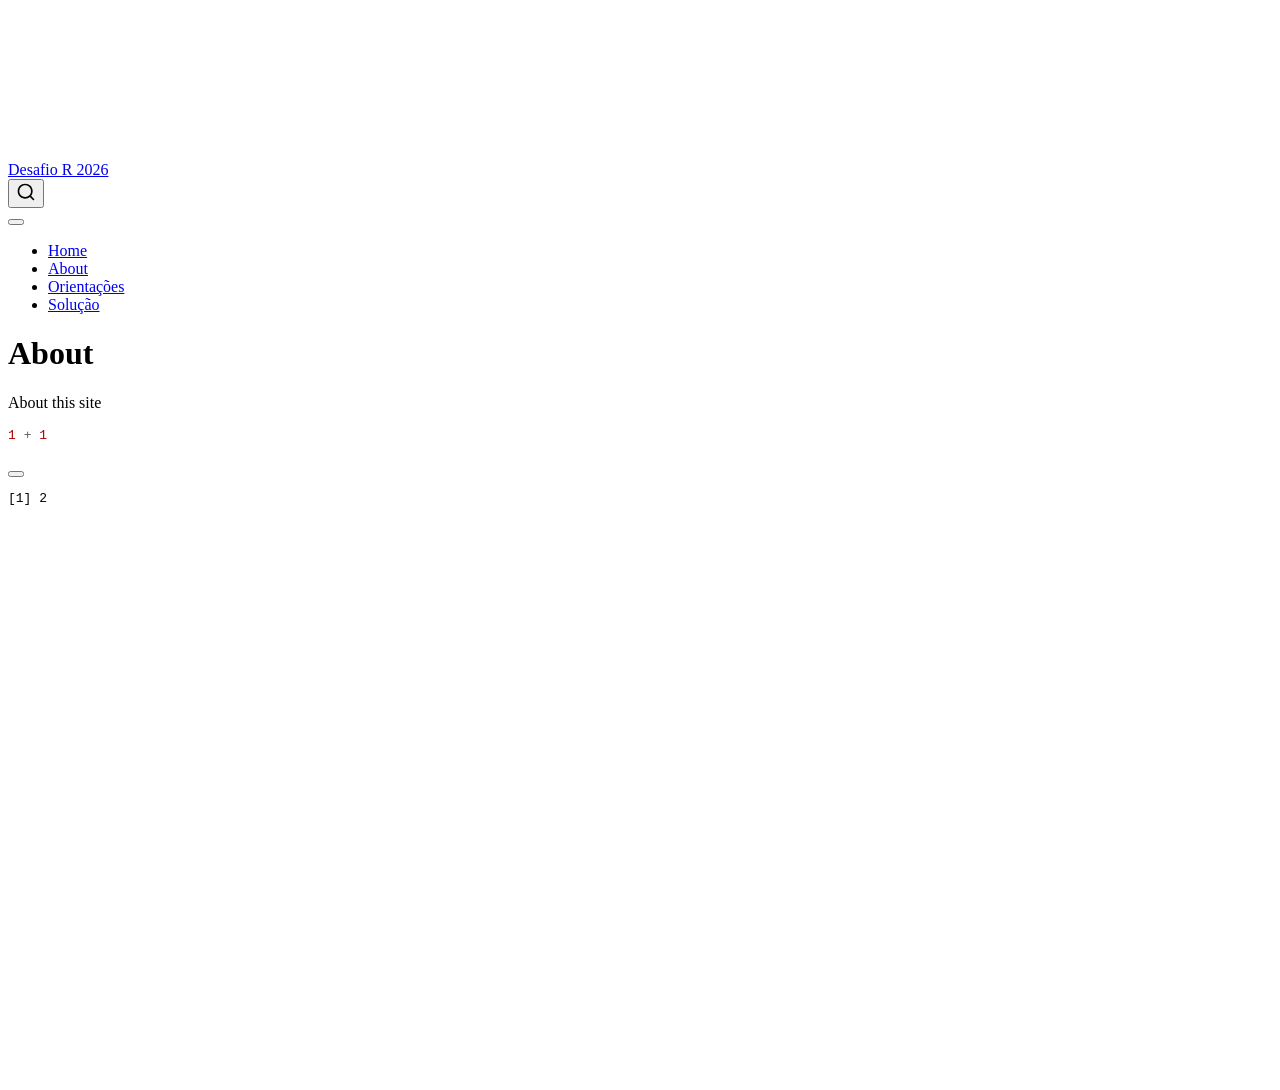
==== docs/about.html @ 0557bc62 "criar site" ====
<!DOCTYPE html>
<html xmlns="http://www.w3.org/1999/xhtml" lang="en" xml:lang="en"><head>

<meta charset="utf-8">
<meta name="generator" content="quarto-1.10.18">

<meta name="viewport" content="width=device-width, initial-scale=1.0, user-scalable=yes">


<title>About – Desafio R 2026</title>
<style>
/* Default styles provided by pandoc.
** See https://pandoc.org/MANUAL.html#variables-for-html for config info.
*/
span.smallcaps{font-variant: small-caps;}
div.columns{display: flex; gap: 1.5em;}
div.column{flex: auto;}
@media screen {
div.columns{gap: min(4vw, 1.5em);}
div.column{overflow-x: auto;}
}
div.hanging-indent{margin-left: 1.5em; text-indent: -1.5em;}
ul.task-list{list-style: none;}
ul.task-list li input[type="checkbox"] {
  width: 0.8em;
  margin: 0 0.8em 0.2em -1em; /* quarto-specific, see https://github.com/quarto-dev/quarto-cli/issues/4556 */ 
  vertical-align: middle;
}
/* CSS for syntax highlighting */
html { -webkit-text-size-adjust: 100%; }
pre > code.sourceCode { white-space: pre; position: relative; }
pre > code.sourceCode > span { display: inline-block; line-height: 1.25; }
pre > code.sourceCode > span:empty { height: 1.2em; }
.sourceCode { overflow: visible; }
code.sourceCode > span { color: inherit; text-decoration: inherit; }
div.sourceCode { margin: 1em 0; }
pre.sourceCode { margin: 0; }
@media screen {
div.sourceCode { overflow: auto; }
}
@media print {
pre > code.sourceCode { white-space: pre-wrap; }
pre > code.sourceCode > span { text-indent: -5em; padding-left: 5em; }
}
pre.numberSource code
  { counter-reset: source-line 0; }
pre.numberSource code > span
  { position: relative; left: -4em; counter-increment: source-line; }
pre.numberSource code > span > a:first-child::before
  { content: counter(source-line);
    position: relative; left: -1em; text-align: right; vertical-align: baseline;
    border: none; display: inline-block;
    -webkit-touch-callout: none; -webkit-user-select: none;
    -khtml-user-select: none; -moz-user-select: none;
    -ms-user-select: none; user-select: none;
    padding: 0 4px; width: 4em;
  }
pre.numberSource { margin-left: 3em;  padding-left: 4px; }
div.sourceCode
  {   }
@media screen {
pre > code.sourceCode > span > a:first-child::before { text-decoration: underline; }
}
</style>


<script src="site_libs/quarto-nav/quarto-nav.js"></script>
<script src="site_libs/quarto-nav/headroom.min.js"></script>
<script src="site_libs/clipboard/clipboard.min.js"></script>
<script src="site_libs/quarto-search/autocomplete.umd.js"></script>
<script src="site_libs/quarto-search/fuse.min.js"></script>
<script src="site_libs/quarto-search/quarto-search.js"></script>
<meta name="quarto:offset" content="./">
<script src="site_libs/quarto-html/quarto.js" type="module"></script>
<script src="site_libs/quarto-html/tabsets/tabsets.js" type="module"></script>
<script src="site_libs/quarto-html/popper.min.js"></script>
<script src="site_libs/quarto-html/tippy.umd.min.js"></script>
<script src="site_libs/quarto-html/anchor.min.js"></script>
<link href="site_libs/quarto-html/tippy.css" rel="stylesheet">
<link href="site_libs/quarto-html/quarto-syntax-highlighting-64a204ab8560d761af7679ceaba22944.css" rel="stylesheet" id="quarto-text-highlighting-styles">
<script src="site_libs/bootstrap/bootstrap.min.js"></script>
<link href="site_libs/bootstrap/bootstrap-icons.css" rel="stylesheet">
<link href="site_libs/bootstrap/bootstrap-172ba59bd5e0b52282274ba0c0cc16fc.min.css" rel="stylesheet" append-hash="true" id="quarto-bootstrap" data-mode="light">
<script id="quarto-search-options" type="application/json">{
  "location": "navbar",
  "copy-button": false,
  "collapse-after": 3,
  "panel-placement": "end",
  "type": "overlay",
  "limit": 50,
  "keyboard-shortcut": [
    "f",
    "/",
    "s"
  ],
  "show-item-context": false,
  "language": {
    "search-no-results-text": "No results",
    "search-matching-documents-text": "matching documents",
    "search-copy-link-title": "Copy link to search",
    "search-hide-matches-text": "Hide additional matches",
    "search-more-match-text": "more match in this document",
    "search-more-matches-text": "more matches in this document",
    "search-clear-button-title": "Clear",
    "search-text-placeholder": "",
    "search-detached-cancel-button-title": "Cancel",
    "search-submit-button-title": "Submit",
    "search-label": "Search"
  }
}</script>


<link rel="stylesheet" href="styles.css">
</head>

<body class="nav-fixed quarto-light">

<div id="quarto-search-results"></div>
  <header id="quarto-header" class="headroom fixed-top">
    <nav class="navbar navbar-expand-lg " data-bs-theme="dark">
      <div class="navbar-container container-fluid">
      <div class="navbar-brand-container mx-auto">
    <a class="navbar-brand" href="./index.html">
    <span class="navbar-title">Desafio R 2026</span>
    </a>
  </div>
            <div id="quarto-search" class="" title="Search"></div>
          <button class="navbar-toggler" type="button" data-bs-toggle="collapse" data-bs-target="#navbarCollapse" aria-controls="navbarCollapse" role="menu" aria-expanded="false" aria-label="Toggle navigation" onclick="if (window.quartoToggleHeadroom) { window.quartoToggleHeadroom(); }">
  <span class="navbar-toggler-icon"></span>
</button>
          <div class="collapse navbar-collapse" id="navbarCollapse">
            <ul class="navbar-nav navbar-nav-scroll me-auto">
  <li class="nav-item">
    <a class="nav-link" href="./index.html"> 
<span class="menu-text">Home</span></a>
  </li>  
  <li class="nav-item">
    <a class="nav-link active" href="./about.html" aria-current="page"> 
<span class="menu-text">About</span></a>
  </li>  
  <li class="nav-item">
    <a class="nav-link" href="./desafio_2026.html"> 
<span class="menu-text">Orientações</span></a>
  </li>  
  <li class="nav-item">
    <a class="nav-link" href="./solucao.html"> 
<span class="menu-text">Solução</span></a>
  </li>  
</ul>
          </div> <!-- /navcollapse -->
            <div class="quarto-navbar-tools">
</div>
      </div> <!-- /container-fluid -->
    </nav>
</header>
<!-- content -->
<div id="quarto-content" class="quarto-container page-columns page-rows-contents page-layout-article page-navbar">
<!-- sidebar -->
<!-- margin-sidebar -->
    <div id="quarto-margin-sidebar" class="sidebar margin-sidebar zindex-bottom">
        
    </div>
<!-- main -->
<main class="content" id="quarto-document-content">

<header id="title-block-header" class="quarto-title-block default">
<div class="quarto-title">
<h1 class="title">About</h1>
</div>



<div class="quarto-title-meta">

    
  
    
  </div>
  


</header>


<p>About this site</p>
<div class="cell">
<div class="code-copy-outer-scaffold"><div class="sourceCode cell-code" id="cb1"><pre class="sourceCode r code-with-copy"><code class="sourceCode r"><span id="cb1-1"><a href="#cb1-1" aria-hidden="true" tabindex="-1"></a><span class="dv">1</span> <span class="sc">+</span> <span class="dv">1</span></span></code></pre></div><button title="Copy to Clipboard" class="code-copy-button"><i class="bi"></i></button></div>
<div class="cell-output cell-output-stdout">
<pre><code>[1] 2</code></pre>
</div>
</div>



</main> <!-- /main -->
<script id="quarto-html-after-body" type="application/javascript">
  window.document.addEventListener("DOMContentLoaded", function (event) {
    const icon = "";
    const anchorJS = new window.AnchorJS();
    anchorJS.options = {
      placement: 'right',
      icon: icon
    };
    anchorJS.add('.anchored');
    const isCodeAnnotation = (el) => {
      for (const clz of el.classList) {
        if (clz.startsWith('code-annotation-')) {                     
          return true;
        }
      }
      return false;
    }
    const onCopySuccess = function(e) {
      // button target
      const button = e.trigger;
      // don't keep focus
      button.blur();
      // flash "checked"
      button.classList.add('code-copy-button-checked');
      var currentTitle = button.getAttribute("title");
      button.setAttribute("title", "Copied!");
      let tooltip;
      if (window.bootstrap) {
        button.setAttribute("data-bs-toggle", "tooltip");
        button.setAttribute("data-bs-placement", "left");
        button.setAttribute("data-bs-title", "Copied!");
        tooltip = new bootstrap.Tooltip(button, 
          { trigger: "manual", 
            customClass: "code-copy-button-tooltip",
            offset: [0, -8]});
        tooltip.show();    
      }
      setTimeout(function() {
        if (tooltip) {
          tooltip.hide();
          button.removeAttribute("data-bs-title");
          button.removeAttribute("data-bs-toggle");
          button.removeAttribute("data-bs-placement");
        }
        button.setAttribute("title", currentTitle);
        button.classList.remove('code-copy-button-checked');
      }, 1000);
      // clear code selection
      e.clearSelection();
    }
    const getTextToCopy = function(trigger) {
      const outerScaffold = trigger.parentElement.cloneNode(true);
      const codeEl = outerScaffold.querySelector('code');
      for (const childEl of codeEl.children) {
        if (isCodeAnnotation(childEl)) {
          childEl.remove();
        }
      }
      return codeEl.innerText;
    }
    const clipboard = new window.ClipboardJS('.code-copy-button:not([data-in-quarto-modal])', {
      text: getTextToCopy
    });
    clipboard.on('success', onCopySuccess);
    if (window.document.getElementById('quarto-embedded-source-code-modal')) {
      const clipboardModal = new window.ClipboardJS('.code-copy-button[data-in-quarto-modal]', {
        text: getTextToCopy,
        container: window.document.getElementById('quarto-embedded-source-code-modal')
      });
      clipboardModal.on('success', onCopySuccess);
    }
      var localhostRegex = new RegExp(/^(?:http|https):\/\/localhost\:?[0-9]*\//);
      var mailtoRegex = new RegExp(/^mailto:/);
        var filterRegex = new RegExp('/' + window.location.host + '/');
      var isInternal = (href) => {
          return filterRegex.test(href) || localhostRegex.test(href) || mailtoRegex.test(href);
      }
      // Inspect non-navigation links and adorn them if external
     var links = window.document.querySelectorAll('a[href]:not(.nav-link):not(.navbar-brand):not(.toc-action):not(.sidebar-link):not(.sidebar-item-toggle):not(.pagination-link):not(.no-external):not([aria-hidden]):not(.dropdown-item):not(.quarto-navigation-tool):not(.about-link)');
      for (var i=0; i<links.length; i++) {
        const link = links[i];
        if (!isInternal(link.href)) {
          // undo the damage that might have been done by quarto-nav.js in the case of
          // links that we want to consider external
          if (link.dataset.originalHref !== undefined) {
            link.href = link.dataset.originalHref;
          }
        }
      }
    function tippyHover(el, contentFn, onTriggerFn, onUntriggerFn) {
      const config = {
        allowHTML: true,
        maxWidth: 500,
        delay: 100,
        arrow: false,
        appendTo: function(el) {
            return el.parentElement;
        },
        interactive: true,
        interactiveBorder: 10,
        theme: 'quarto',
        placement: 'bottom-start',
      };
      if (contentFn) {
        config.content = contentFn;
      }
      if (onTriggerFn) {
        config.onTrigger = onTriggerFn;
      }
      if (onUntriggerFn) {
        config.onUntrigger = onUntriggerFn;
      }
      window.tippy(el, config); 
    }
    const noterefs = window.document.querySelectorAll('a[role="doc-noteref"]');
    for (var i=0; i<noterefs.length; i++) {
      const ref = noterefs[i];
      tippyHover(ref, function() {
        // use id or data attribute instead here
        let href = ref.getAttribute('data-footnote-href') || ref.getAttribute('href');
        try { href = new URL(href).hash; } catch {}
        const id = href.replace(/^#\/?/, "");
        const note = window.document.getElementById(id);
        if (note) {
          return note.innerHTML;
        } else {
          return "";
        }
      });
    }
    const xrefs = window.document.querySelectorAll('a.quarto-xref');
    const processXRef = (id, note) => {
      // Strip column container classes
      const stripColumnClz = (el) => {
        el.classList.remove("page-full", "page-columns");
        if (el.children) {
          for (const child of el.children) {
            stripColumnClz(child);
          }
        }
      }
      stripColumnClz(note)
      if (id === null || id.startsWith('sec-')) {
        // Special case sections, only their first couple elements
        const container = document.createElement("div");
        if (note.children && note.children.length > 2) {
          container.appendChild(note.children[0].cloneNode(true));
          for (let i = 1; i < note.children.length; i++) {
            const child = note.children[i];
            if (child.tagName === "P" && child.innerText === "") {
              continue;
            } else {
              container.appendChild(child.cloneNode(true));
              break;
            }
          }
          if (window.Quarto?.typesetMath) {
            window.Quarto.typesetMath(container);
          }
          return container.innerHTML
        } else {
          if (window.Quarto?.typesetMath) {
            window.Quarto.typesetMath(note);
          }
          return note.innerHTML;
        }
      } else {
        // Remove any anchor links if they are present
        const anchorLink = note.querySelector('a.anchorjs-link');
        if (anchorLink) {
          anchorLink.remove();
        }
        if (window.Quarto?.typesetMath) {
          window.Quarto.typesetMath(note);
        }
        if (note.classList.contains("callout")) {
          return note.outerHTML;
        } else {
          return note.innerHTML;
        }
      }
    }
    for (var i=0; i<xrefs.length; i++) {
      const xref = xrefs[i];
      tippyHover(xref, undefined, function(instance) {
        instance.disable();
        let url = xref.getAttribute('href');
        let hash = undefined; 
        if (url.startsWith('#')) {
          hash = url;
        } else {
          try { hash = new URL(url).hash; } catch {}
        }
        if (hash) {
          const id = hash.replace(/^#\/?/, "");
          const note = window.document.getElementById(id);
          if (note !== null) {
            try {
              const html = processXRef(id, note.cloneNode(true));
              instance.setContent(html);
            } finally {
              instance.enable();
              instance.show();
            }
          } else {
            // See if we can fetch this
            fetch(url.split('#')[0])
            .then(res => res.text())
            .then(html => {
              const parser = new DOMParser();
              const htmlDoc = parser.parseFromString(html, "text/html");
              const note = htmlDoc.getElementById(id);
              if (note !== null) {
                const html = processXRef(id, note);
                instance.setContent(html);
              } 
            }).finally(() => {
              instance.enable();
              instance.show();
            });
          }
        } else {
          // See if we can fetch a full url (with no hash to target)
          // This is a special case and we should probably do some content thinning / targeting
          fetch(url)
          .then(res => res.text())
          .then(html => {
            const parser = new DOMParser();
            const htmlDoc = parser.parseFromString(html, "text/html");
            const note = htmlDoc.querySelector('main.content');
            if (note !== null) {
              // This should only happen for chapter cross references
              // (since there is no id in the URL)
              // remove the first header
              if (note.children.length > 0 && note.children[0].tagName === "HEADER") {
                note.children[0].remove();
              }
              const html = processXRef(null, note);
              instance.setContent(html);
            } 
          }).finally(() => {
            instance.enable();
            instance.show();
          });
        }
      }, function(instance) {
      });
    }
        let selectedAnnoteEl;
        const selectorForAnnotation = ( cell, annotation) => {
          let cellAttr = 'data-code-cell="' + cell + '"';
          let lineAttr = 'data-code-annotation="' +  annotation + '"';
          const selector = 'span[' + cellAttr + '][' + lineAttr + ']';
          return selector;
        }
        const selectCodeLines = (annoteEl) => {
          const doc = window.document;
          const targetCell = annoteEl.getAttribute("data-target-cell");
          const targetAnnotation = annoteEl.getAttribute("data-target-annotation");
          const annoteSpan = window.document.querySelector(selectorForAnnotation(targetCell, targetAnnotation));
          const lines = annoteSpan.getAttribute("data-code-lines").split(",");
          const lineIds = lines.map((line) => {
            return targetCell + "-" + line;
          })
          let top = null;
          let height = null;
          let parent = null;
          if (lineIds.length > 0) {
              //compute the position of the single el (top and bottom and make a div)
              const el = window.document.getElementById(lineIds[0]);
              top = el.offsetTop;
              height = el.offsetHeight;
              parent = el.parentElement.parentElement;
            if (lineIds.length > 1) {
              const lastEl = window.document.getElementById(lineIds[lineIds.length - 1]);
              const bottom = lastEl.offsetTop + lastEl.offsetHeight;
              height = bottom - top;
            }
            if (top !== null && height !== null && parent !== null) {
              // cook up a div (if necessary) and position it 
              let div = window.document.getElementById("code-annotation-line-highlight");
              if (div === null) {
                div = window.document.createElement("div");
                div.setAttribute("id", "code-annotation-line-highlight");
                div.style.position = 'absolute';
                parent.appendChild(div);
              }
              div.style.top = top - 2 + "px";
              div.style.height = height + 4 + "px";
              div.style.left = 0;
              let gutterDiv = window.document.getElementById("code-annotation-line-highlight-gutter");
              if (gutterDiv === null) {
                gutterDiv = window.document.createElement("div");
                gutterDiv.setAttribute("id", "code-annotation-line-highlight-gutter");
                gutterDiv.style.position = 'absolute';
                const codeCell = window.document.getElementById(targetCell);
                const gutter = codeCell.querySelector('.code-annotation-gutter');
                gutter.appendChild(gutterDiv);
              }
              gutterDiv.style.top = top - 2 + "px";
              gutterDiv.style.height = height + 4 + "px";
            }
            selectedAnnoteEl = annoteEl;
          }
        };
        const unselectCodeLines = () => {
          const elementsIds = ["code-annotation-line-highlight", "code-annotation-line-highlight-gutter"];
          elementsIds.forEach((elId) => {
            const div = window.document.getElementById(elId);
            if (div) {
              div.remove();
            }
          });
          selectedAnnoteEl = undefined;
        };
          // Handle positioning of the toggle
      window.addEventListener(
        "resize",
        throttle(() => {
          elRect = undefined;
          if (selectedAnnoteEl) {
            selectCodeLines(selectedAnnoteEl);
          }
        }, 10)
      );
      function throttle(fn, ms) {
      let throttle = false;
      let timer;
        return (...args) => {
          if(!throttle) { // first call gets through
              fn.apply(this, args);
              throttle = true;
          } else { // all the others get throttled
              if(timer) clearTimeout(timer); // cancel #2
              timer = setTimeout(() => {
                fn.apply(this, args);
                timer = throttle = false;
              }, ms);
          }
        };
      }
        // Attach click handler to the DT
        const annoteDls = window.document.querySelectorAll('dt[data-target-cell]');
        for (const annoteDlNode of annoteDls) {
          annoteDlNode.addEventListener('click', (event) => {
            const clickedEl = event.target;
            if (clickedEl !== selectedAnnoteEl) {
              unselectCodeLines();
              const activeEl = window.document.querySelector('dt[data-target-cell].code-annotation-active');
              if (activeEl) {
                activeEl.classList.remove('code-annotation-active');
              }
              selectCodeLines(clickedEl);
              clickedEl.classList.add('code-annotation-active');
            } else {
              // Unselect the line
              unselectCodeLines();
              clickedEl.classList.remove('code-annotation-active');
            }
          });
        }
    const findCites = (el) => {
      const parentEl = el.parentElement;
      if (parentEl) {
        const cites = parentEl.dataset.cites;
        if (cites) {
          return {
            el,
            cites: cites.split(' ')
          };
        } else {
          return findCites(el.parentElement)
        }
      } else {
        return undefined;
      }
    };
    var bibliorefs = window.document.querySelectorAll('a[role="doc-biblioref"]');
    for (var i=0; i<bibliorefs.length; i++) {
      const ref = bibliorefs[i];
      const citeInfo = findCites(ref);
      if (citeInfo) {
        tippyHover(citeInfo.el, function() {
          var popup = window.document.createElement('div');
          citeInfo.cites.forEach(function(cite) {
            var citeDiv = window.document.createElement('div');
            citeDiv.classList.add('hanging-indent');
            citeDiv.classList.add('csl-entry');
            var biblioDiv = window.document.getElementById('ref-' + cite);
            if (biblioDiv) {
              citeDiv.innerHTML = biblioDiv.innerHTML;
            }
            popup.appendChild(citeDiv);
          });
          return popup.innerHTML;
        });
      }
    }
  });
  </script>
</div> <!-- /content -->




</body></html>
---- docs/site_libs/quarto-html/tippy.css ----
.tippy-box[data-animation=fade][data-state=hidden]{opacity:0}[data-tippy-root]{max-width:calc(100vw - 10px)}.tippy-box{position:relative;background-color:#333;color:#fff;border-radius:4px;font-size:14px;line-height:1.4;white-space:normal;outline:0;transition-property:transform,visibility,opacity}.tippy-box[data-placement^=top]>.tippy-arrow{bottom:0}.tippy-box[data-placement^=top]>.tippy-arrow:before{bottom:-7px;left:0;border-width:8px 8px 0;border-top-color:initial;transform-origin:center top}.tippy-box[data-placement^=bottom]>.tippy-arrow{top:0}.tippy-box[data-placement^=bottom]>.tippy-arrow:before{top:-7px;left:0;border-width:0 8px 8px;border-bottom-color:initial;transform-origin:center bottom}.tippy-box[data-placement^=left]>.tippy-arrow{right:0}.tippy-box[data-placement^=left]>.tippy-arrow:before{border-width:8px 0 8px 8px;border-left-color:initial;right:-7px;transform-origin:center left}.tippy-box[data-placement^=right]>.tippy-arrow{left:0}.tippy-box[data-placement^=right]>.tippy-arrow:before{left:-7px;border-width:8px 8px 8px 0;border-right-color:initial;transform-origin:center right}.tippy-box[data-inertia][data-state=visible]{transition-timing-function:cubic-bezier(.54,1.5,.38,1.11)}.tippy-arrow{width:16px;height:16px;color:#333}.tippy-arrow:before{content:"";position:absolute;border-color:transparent;border-style:solid}.tippy-content{position:relative;padding:5px 9px;z-index:1}
---- docs/site_libs/quarto-html/quarto-syntax-highlighting-64a204ab8560d761af7679ceaba22944.css ----
/* quarto syntax highlight colors */
:root {
  --quarto-hl-ot-color: #003B4F;
  --quarto-hl-at-color: #657422;
  --quarto-hl-ss-color: #20794D;
  --quarto-hl-an-color: #5E5E5E;
  --quarto-hl-fu-color: #4758AB;
  --quarto-hl-st-color: #20794D;
  --quarto-hl-cf-color: #003B4F;
  --quarto-hl-op-color: #5E5E5E;
  --quarto-hl-er-color: #AD0000;
  --quarto-hl-bn-color: #AD0000;
  --quarto-hl-al-color: #AD0000;
  --quarto-hl-va-color: #111111;
  --quarto-hl-bu-color: inherit;
  --quarto-hl-ex-color: inherit;
  --quarto-hl-pp-color: #AD0000;
  --quarto-hl-in-color: #5E5E5E;
  --quarto-hl-vs-color: #20794D;
  --quarto-hl-wa-color: #5E5E5E;
  --quarto-hl-do-color: #5E5E5E;
  --quarto-hl-im-color: #00769E;
  --quarto-hl-ch-color: #20794D;
  --quarto-hl-dt-color: #AD0000;
  --quarto-hl-fl-color: #AD0000;
  --quarto-hl-co-color: #5E5E5E;
  --quarto-hl-cv-color: #5E5E5E;
  --quarto-hl-cn-color: #8f5902;
  --quarto-hl-sc-color: #5E5E5E;
  --quarto-hl-dv-color: #AD0000;
  --quarto-hl-kw-color: #003B4F;
}

/* other quarto variables */
:root {
  --quarto-font-monospace: SFMono-Regular, Menlo, Monaco, Consolas, "Liberation Mono", "Courier New", monospace;
}

/* syntax highlight based on Pandoc's rules */
pre > code.sourceCode > span {
  color: #003B4F;
}

code.sourceCode > span {
  color: #003B4F;
}

div.sourceCode,
div.sourceCode pre.sourceCode {
  color: #003B4F;
}

/* Normal */
code span {
  color: #003B4F;
}

/* Alert */
code span.al {
  color: #AD0000;
  font-style: inherit;
}

/* Annotation */
code span.an {
  color: #5E5E5E;
  font-style: inherit;
}

/* Attribute */
code span.at {
  color: #657422;
  font-style: inherit;
}

/* BaseN */
code span.bn {
  color: #AD0000;
  font-style: inherit;
}

/* BuiltIn */
code span.bu {
  font-style: inherit;
}

/* ControlFlow */
code span.cf {
  color: #003B4F;
  font-weight: bold;
  font-style: inherit;
}

/* Char */
code span.ch {
  color: #20794D;
  font-style: inherit;
}

/* Constant */
code span.cn {
  color: #8f5902;
  font-style: inherit;
}

/* Comment */
code span.co {
  color: #5E5E5E;
  font-style: inherit;
}

/* CommentVar */
code span.cv {
  color: #5E5E5E;
  font-style: italic;
}

/* Documentation */
code span.do {
  color: #5E5E5E;
  font-style: italic;
}

/* DataType */
code span.dt {
  color: #AD0000;
  font-style: inherit;
}

/* DecVal */
code span.dv {
  color: #AD0000;
  font-style: inherit;
}

/* Error */
code span.er {
  color: #AD0000;
  font-style: inherit;
}

/* Extension */
code span.ex {
  font-style: inherit;
}

/* Float */
code span.fl {
  color: #AD0000;
  font-style: inherit;
}

/* Function */
code span.fu {
  color: #4758AB;
  font-style: inherit;
}

/* Import */
code span.im {
  color: #00769E;
  font-style: inherit;
}

/* Information */
code span.in {
  color: #5E5E5E;
  font-style: inherit;
}

/* Keyword */
code span.kw {
  color: #003B4F;
  font-weight: bold;
  font-style: inherit;
}

/* Operator */
code span.op {
  color: #5E5E5E;
  font-style: inherit;
}

/* Other */
code span.ot {
  color: #003B4F;
  font-style: inherit;
}

/* Preprocessor */
code span.pp {
  color: #AD0000;
  font-style: inherit;
}

/* SpecialChar */
code span.sc {
  color: #5E5E5E;
  font-style: inherit;
}

/* SpecialString */
code span.ss {
  color: #20794D;
  font-style: inherit;
}

/* String */
code span.st {
  color: #20794D;
  font-style: inherit;
}

/* Variable */
code span.va {
  color: #111111;
  font-style: inherit;
}

/* VerbatimString */
code span.vs {
  color: #20794D;
  font-style: inherit;
}

/* Warning */
code span.wa {
  color: #5E5E5E;
  font-style: italic;
}

.prevent-inlining {
  content: "</";
}

/*# sourceMappingURL=9d8d5bb603a83b8298b89080a598c93b.css.map */
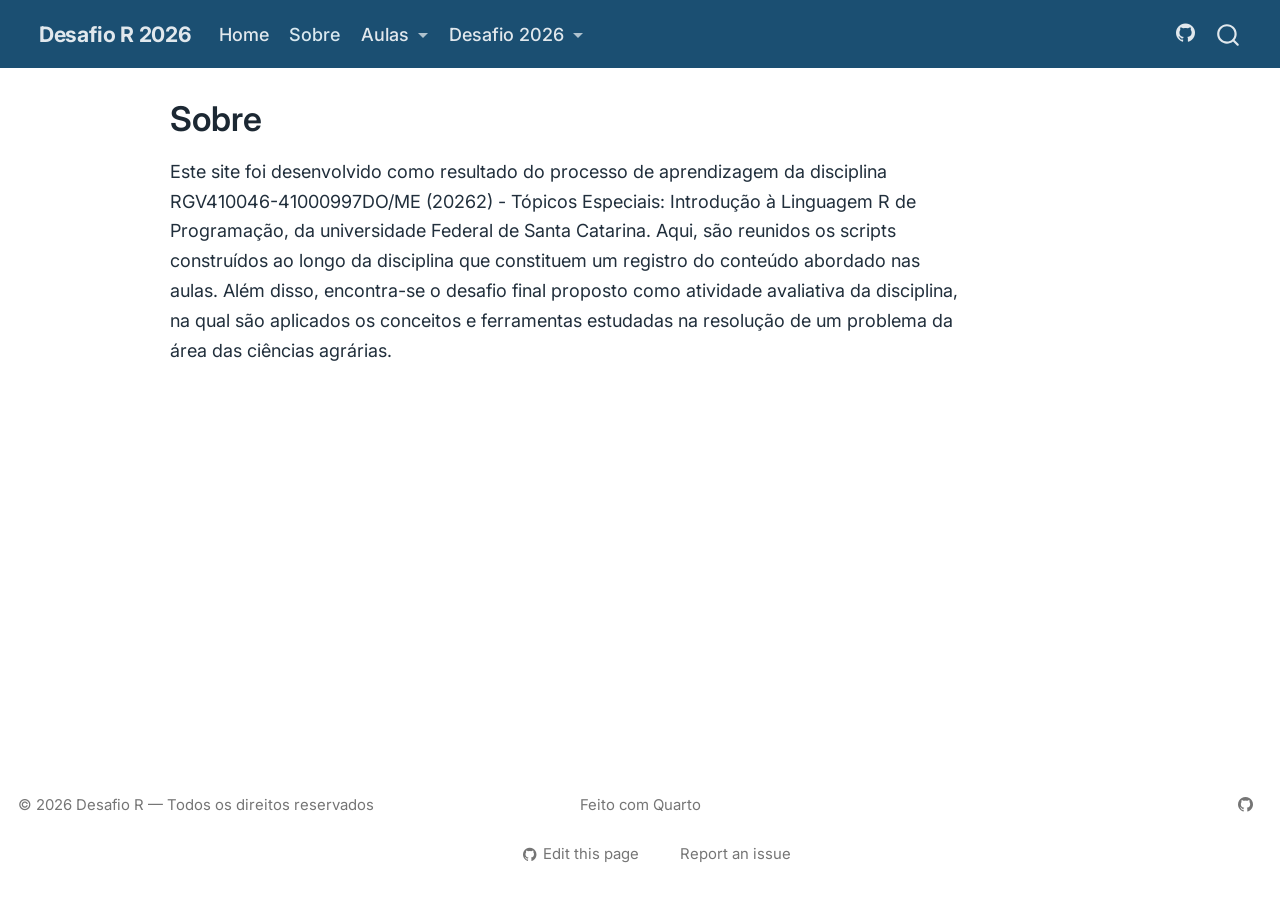
==== commit 379946c8: "Atualização" ====
--- a/docs/about.html
+++ b/docs/about.html
@@ -7,7 +7,7 @@
 <meta name="viewport" content="width=device-width, initial-scale=1.0, user-scalable=yes">
 
 
-<title>About – Desafio R 2026</title>
+<title>Sobre – Desafio R 2026</title>
 <style>
 /* Default styles provided by pandoc.
 ** See https://pandoc.org/MANUAL.html#variables-for-html for config info.
@@ -26,41 +26,6 @@
   margin: 0 0.8em 0.2em -1em; /* quarto-specific, see https://github.com/quarto-dev/quarto-cli/issues/4556 */ 
   vertical-align: middle;
 }
-/* CSS for syntax highlighting */
-html { -webkit-text-size-adjust: 100%; }
-pre > code.sourceCode { white-space: pre; position: relative; }
-pre > code.sourceCode > span { display: inline-block; line-height: 1.25; }
-pre > code.sourceCode > span:empty { height: 1.2em; }
-.sourceCode { overflow: visible; }
-code.sourceCode > span { color: inherit; text-decoration: inherit; }
-div.sourceCode { margin: 1em 0; }
-pre.sourceCode { margin: 0; }
-@media screen {
-div.sourceCode { overflow: auto; }
-}
-@media print {
-pre > code.sourceCode { white-space: pre-wrap; }
-pre > code.sourceCode > span { text-indent: -5em; padding-left: 5em; }
-}
-pre.numberSource code
-  { counter-reset: source-line 0; }
-pre.numberSource code > span
-  { position: relative; left: -4em; counter-increment: source-line; }
-pre.numberSource code > span > a:first-child::before
-  { content: counter(source-line);
-    position: relative; left: -1em; text-align: right; vertical-align: baseline;
-    border: none; display: inline-block;
-    -webkit-touch-callout: none; -webkit-user-select: none;
-    -khtml-user-select: none; -moz-user-select: none;
-    -ms-user-select: none; user-select: none;
-    padding: 0 4px; width: 4em;
-  }
-pre.numberSource { margin-left: 3em;  padding-left: 4px; }
-div.sourceCode
-  {   }
-@media screen {
-pre > code.sourceCode > span > a:first-child::before { text-decoration: underline; }
-}
 </style>
 
 
@@ -71,16 +36,21 @@
 <script src="site_libs/quarto-search/fuse.min.js"></script>
 <script src="site_libs/quarto-search/quarto-search.js"></script>
 <meta name="quarto:offset" content="./">
+<link href="./images/logo-small.png" rel="icon" type="image/png">
 <script src="site_libs/quarto-html/quarto.js" type="module"></script>
 <script src="site_libs/quarto-html/tabsets/tabsets.js" type="module"></script>
 <script src="site_libs/quarto-html/popper.min.js"></script>
 <script src="site_libs/quarto-html/tippy.umd.min.js"></script>
 <script src="site_libs/quarto-html/anchor.min.js"></script>
 <link href="site_libs/quarto-html/tippy.css" rel="stylesheet">
-<link href="site_libs/quarto-html/quarto-syntax-highlighting-64a204ab8560d761af7679ceaba22944.css" rel="stylesheet" id="quarto-text-highlighting-styles">
+<link href="site_libs/quarto-html/quarto-syntax-highlighting-9b13294eb98a7ccc9837366643235be5.css" rel="stylesheet" class="quarto-color-scheme" id="quarto-text-highlighting-styles">
+<link href="site_libs/quarto-html/quarto-syntax-highlighting-dark-ad7a70ee837950f74c3137b2b7f1bb4b.css" rel="stylesheet" class="quarto-color-scheme quarto-color-alternate" id="quarto-text-highlighting-styles">
+<link href="site_libs/quarto-html/quarto-syntax-highlighting-9b13294eb98a7ccc9837366643235be5.css" rel="stylesheet" class="quarto-color-scheme-extra" id="quarto-text-highlighting-styles">
 <script src="site_libs/bootstrap/bootstrap.min.js"></script>
 <link href="site_libs/bootstrap/bootstrap-icons.css" rel="stylesheet">
-<link href="site_libs/bootstrap/bootstrap-172ba59bd5e0b52282274ba0c0cc16fc.min.css" rel="stylesheet" append-hash="true" id="quarto-bootstrap" data-mode="light">
+<link href="site_libs/bootstrap/bootstrap-b43f6f844284c503a6e416ca70fdc02f.min.css" rel="stylesheet" append-hash="true" class="quarto-color-scheme" id="quarto-bootstrap" data-mode="light">
+<link href="site_libs/bootstrap/bootstrap-dark-8e0d6be5b7e081c8da9f4ed5c492e496.min.css" rel="stylesheet" append-hash="true" class="quarto-color-scheme quarto-color-alternate" id="quarto-bootstrap" data-mode="light">
+<link href="site_libs/bootstrap/bootstrap-b43f6f844284c503a6e416ca70fdc02f.min.css" rel="stylesheet" append-hash="true" class="quarto-color-scheme-extra" id="quarto-bootstrap" data-mode="light">
 <script id="quarto-search-options" type="application/json">{
   "location": "navbar",
   "copy-button": false,
@@ -120,6 +90,10 @@
     <nav class="navbar navbar-expand-lg " data-bs-theme="dark">
       <div class="navbar-container container-fluid">
       <div class="navbar-brand-container mx-auto">
+    <a href="./index.html" class="navbar-brand navbar-brand-logo">
+    <img src="./images/logo-small.png" alt="" class="navbar-logo light-content">
+    <img src="./images/logo-small.png" alt="" class="navbar-logo dark-content">
+    </a>
     <a class="navbar-brand" href="./index.html">
     <span class="navbar-title">Desafio R 2026</span>
     </a>
@@ -136,15 +110,60 @@
   </li>  
   <li class="nav-item">
     <a class="nav-link active" href="./about.html" aria-current="page"> 
-<span class="menu-text">About</span></a>
-  </li>  
-  <li class="nav-item">
-    <a class="nav-link" href="./desafio_2026.html"> 
-<span class="menu-text">Orientações</span></a>
-  </li>  
-  <li class="nav-item">
-    <a class="nav-link" href="./solucao.html"> 
-<span class="menu-text">Solução</span></a>
+<span class="menu-text">Sobre</span></a>
+  </li>  
+  <li class="nav-item dropdown ">
+    <a class="nav-link dropdown-toggle" href="#" id="nav-menu-aulas" role="link" data-bs-toggle="dropdown" aria-expanded="false">
+ <span class="menu-text">Aulas</span>
+    </a>
+    <ul class="dropdown-menu" aria-labelledby="nav-menu-aulas">    
+        <li>
+    <a class="dropdown-item" href="./aula1.html">
+ <span class="dropdown-text">Aula 1 — Introdução ao Rstudio</span></a>
+  </li>  
+        <li>
+    <a class="dropdown-item" href="./aula2.html">
+ <span class="dropdown-text">Aula 2 — Tipos de dados</span></a>
+  </li>  
+        <li>
+    <a class="dropdown-item" href="./aula3.html">
+ <span class="dropdown-text">Aula 3 — Dados</span></a>
+  </li>  
+        <li>
+    <a class="dropdown-item" href="./aula4.html">
+ <span class="dropdown-text">Aula 4 — Exploração de dados</span></a>
+  </li>  
+        <li>
+    <a class="dropdown-item" href="./aula5.html">
+ <span class="dropdown-text">Aula 5 — Seleção e filtragem</span></a>
+  </li>  
+        <li>
+    <a class="dropdown-item" href="./aula6.html">
+ <span class="dropdown-text">Aula 6 — Mutação e resumo</span></a>
+  </li>  
+    </ul>
+  </li>
+  <li class="nav-item dropdown ">
+    <a class="nav-link dropdown-toggle" href="#" id="nav-menu-desafio-2026" role="link" data-bs-toggle="dropdown" aria-expanded="false">
+ <span class="menu-text">Desafio 2026</span>
+    </a>
+    <ul class="dropdown-menu" aria-labelledby="nav-menu-desafio-2026">    
+        <li>
+    <a class="dropdown-item" href="./desafio_2026.html">
+ <span class="dropdown-text">Orientações</span></a>
+  </li>  
+        <li>
+    <a class="dropdown-item" href="./solucao.html">
+ <span class="dropdown-text">Solução</span></a>
+  </li>  
+    </ul>
+  </li>
+</ul>
+            <ul class="navbar-nav navbar-nav-scroll ms-auto">
+  <li class="nav-item compact">
+    <a class="nav-link" href="https://github.com/DuvierJ/Desafio2026"> <i class="bi bi-github" role="img" aria-label="GitHub">
+</i> 
+<span class="menu-text"></span></a>
   </li>  
 </ul>
           </div> <!-- /navcollapse -->
@@ -165,7 +184,7 @@
 
 <header id="title-block-header" class="quarto-title-block default">
 <div class="quarto-title">
-<h1 class="title">About</h1>
+<h1 class="title">Sobre</h1>
 </div>
 
 
@@ -182,13 +201,7 @@
 </header>
 
 
-<p>About this site</p>
-<div class="cell">
-<div class="code-copy-outer-scaffold"><div class="sourceCode cell-code" id="cb1"><pre class="sourceCode r code-with-copy"><code class="sourceCode r"><span id="cb1-1"><a href="#cb1-1" aria-hidden="true" tabindex="-1"></a><span class="dv">1</span> <span class="sc">+</span> <span class="dv">1</span></span></code></pre></div><button title="Copy to Clipboard" class="code-copy-button"><i class="bi"></i></button></div>
-<div class="cell-output cell-output-stdout">
-<pre><code>[1] 2</code></pre>
-</div>
-</div>
+<p>Este site foi desenvolvido como resultado do processo de aprendizagem da disciplina RGV410046-41000997DO/ME (20262) - Tópicos Especiais: Introdução à Linguagem R de Programação, da universidade Federal de Santa Catarina. Aqui, são reunidos os scripts construídos ao longo da disciplina que constituem um registro do conteúdo abordado nas aulas. Além disso, encontra-se o desafio final proposto como atividade avaliativa da disciplina, na qual são aplicados os conceitos e ferramentas estudadas na resolução de um problema da área das ciências agrárias.</p>
 
 
 
@@ -266,7 +279,7 @@
     }
       var localhostRegex = new RegExp(/^(?:http|https):\/\/localhost\:?[0-9]*\//);
       var mailtoRegex = new RegExp(/^mailto:/);
-        var filterRegex = new RegExp('/' + window.location.host + '/');
+        var filterRegex = new RegExp("https:\/\/duvierj\.github\.io\/Desafio2026\/");
       var isInternal = (href) => {
           return filterRegex.test(href) || localhostRegex.test(href) || mailtoRegex.test(href);
       }
@@ -594,6 +607,26 @@
   });
   </script>
 </div> <!-- /content -->
+<footer class="footer">
+  <div class="nav-footer">
+    <div class="nav-footer-left">
+<p>© 2026 Desafio R — Todos os direitos reservados</p>
+</div>   
+    <div class="nav-footer-center">
+<p>Feito com <a href="https://quarto.org">Quarto</a></p>
+<div class="toc-actions"><ul><li><a href="https://github.com/DuvierJ/Desafio2026/edit/main/about.qmd" class="toc-action"><i class="bi bi-github"></i>Edit this page</a></li><li><a href="https://github.com/DuvierJ/Desafio2026/issues/new" class="toc-action"><i class="bi empty"></i>Report an issue</a></li></ul></div></div>
+    <div class="nav-footer-right">
+      <ul class="footer-items list-unstyled">
+    <li class="nav-item compact">
+    <a class="nav-link" href="https://github.com/DuvierJ/Desafio2026">
+      <i class="bi bi-github" role="img">
+</i> 
+    </a>
+  </li>  
+</ul>
+    </div>
+  </div>
+</footer>
 
 
 
--- a/docs/site_libs/quarto-html/quarto-syntax-highlighting-9b13294eb98a7ccc9837366643235be5.css
+++ b/docs/site_libs/quarto-html/quarto-syntax-highlighting-9b13294eb98a7ccc9837366643235be5.css
@@ -0,0 +1,236 @@
+/* quarto syntax highlight colors */
+:root {
+  --quarto-hl-ot-color: #003B4F;
+  --quarto-hl-at-color: #657422;
+  --quarto-hl-ss-color: #20794D;
+  --quarto-hl-an-color: #5E5E5E;
+  --quarto-hl-fu-color: #4758AB;
+  --quarto-hl-st-color: #20794D;
+  --quarto-hl-cf-color: #003B4F;
+  --quarto-hl-op-color: #5E5E5E;
+  --quarto-hl-er-color: #AD0000;
+  --quarto-hl-bn-color: #AD0000;
+  --quarto-hl-al-color: #AD0000;
+  --quarto-hl-va-color: #111111;
+  --quarto-hl-bu-color: inherit;
+  --quarto-hl-ex-color: inherit;
+  --quarto-hl-pp-color: #AD0000;
+  --quarto-hl-in-color: #5E5E5E;
+  --quarto-hl-vs-color: #20794D;
+  --quarto-hl-wa-color: #5E5E5E;
+  --quarto-hl-do-color: #5E5E5E;
+  --quarto-hl-im-color: #00769E;
+  --quarto-hl-ch-color: #20794D;
+  --quarto-hl-dt-color: #AD0000;
+  --quarto-hl-fl-color: #AD0000;
+  --quarto-hl-co-color: #5E5E5E;
+  --quarto-hl-cv-color: #5E5E5E;
+  --quarto-hl-cn-color: #8f5902;
+  --quarto-hl-sc-color: #5E5E5E;
+  --quarto-hl-dv-color: #AD0000;
+  --quarto-hl-kw-color: #003B4F;
+}
+
+/* other quarto variables */
+:root {
+  --quarto-font-monospace: JetBrains Mono;
+}
+
+/* syntax highlight based on Pandoc's rules */
+pre > code.sourceCode > span {
+  color: #003B4F;
+}
+
+code.sourceCode > span {
+  color: #003B4F;
+}
+
+div.sourceCode,
+div.sourceCode pre.sourceCode {
+  color: #003B4F;
+}
+
+/* Normal */
+code span {
+  color: #003B4F;
+}
+
+/* Alert */
+code span.al {
+  color: #AD0000;
+  font-style: inherit;
+}
+
+/* Annotation */
+code span.an {
+  color: #5E5E5E;
+  font-style: inherit;
+}
+
+/* Attribute */
+code span.at {
+  color: #657422;
+  font-style: inherit;
+}
+
+/* BaseN */
+code span.bn {
+  color: #AD0000;
+  font-style: inherit;
+}
+
+/* BuiltIn */
+code span.bu {
+  font-style: inherit;
+}
+
+/* ControlFlow */
+code span.cf {
+  color: #003B4F;
+  font-weight: bold;
+  font-style: inherit;
+}
+
+/* Char */
+code span.ch {
+  color: #20794D;
+  font-style: inherit;
+}
+
+/* Constant */
+code span.cn {
+  color: #8f5902;
+  font-style: inherit;
+}
+
+/* Comment */
+code span.co {
+  color: #5E5E5E;
+  font-style: inherit;
+}
+
+/* CommentVar */
+code span.cv {
+  color: #5E5E5E;
+  font-style: italic;
+}
+
+/* Documentation */
+code span.do {
+  color: #5E5E5E;
+  font-style: italic;
+}
+
+/* DataType */
+code span.dt {
+  color: #AD0000;
+  font-style: inherit;
+}
+
+/* DecVal */
+code span.dv {
+  color: #AD0000;
+  font-style: inherit;
+}
+
+/* Error */
+code span.er {
+  color: #AD0000;
+  font-style: inherit;
+}
+
+/* Extension */
+code span.ex {
+  font-style: inherit;
+}
+
+/* Float */
+code span.fl {
+  color: #AD0000;
+  font-style: inherit;
+}
+
+/* Function */
+code span.fu {
+  color: #4758AB;
+  font-style: inherit;
+}
+
+/* Import */
+code span.im {
+  color: #00769E;
+  font-style: inherit;
+}
+
+/* Information */
+code span.in {
+  color: #5E5E5E;
+  font-style: inherit;
+}
+
+/* Keyword */
+code span.kw {
+  color: #003B4F;
+  font-weight: bold;
+  font-style: inherit;
+}
+
+/* Operator */
+code span.op {
+  color: #5E5E5E;
+  font-style: inherit;
+}
+
+/* Other */
+code span.ot {
+  color: #003B4F;
+  font-style: inherit;
+}
+
+/* Preprocessor */
+code span.pp {
+  color: #AD0000;
+  font-style: inherit;
+}
+
+/* SpecialChar */
+code span.sc {
+  color: #5E5E5E;
+  font-style: inherit;
+}
+
+/* SpecialString */
+code span.ss {
+  color: #20794D;
+  font-style: inherit;
+}
+
+/* String */
+code span.st {
+  color: #20794D;
+  font-style: inherit;
+}
+
+/* Variable */
+code span.va {
+  color: #111111;
+  font-style: inherit;
+}
+
+/* VerbatimString */
+code span.vs {
+  color: #20794D;
+  font-style: inherit;
+}
+
+/* Warning */
+code span.wa {
+  color: #5E5E5E;
+  font-style: italic;
+}
+
+.prevent-inlining {
+  content: "</";
+}
+
+/*# sourceMappingURL=46119d84aef02c6bccbc22ff57e3a70a.css.map */
--- a/docs/site_libs/quarto-html/quarto-syntax-highlighting-dark-ad7a70ee837950f74c3137b2b7f1bb4b.css
+++ b/docs/site_libs/quarto-html/quarto-syntax-highlighting-dark-ad7a70ee837950f74c3137b2b7f1bb4b.css
@@ -0,0 +1,219 @@
+/* quarto syntax highlight colors */
+:root {
+  --quarto-hl-al-color: #f07178;
+  --quarto-hl-an-color: #d4d0ab;
+  --quarto-hl-at-color: #00e0e0;
+  --quarto-hl-bn-color: #d4d0ab;
+  --quarto-hl-bu-color: #abe338;
+  --quarto-hl-ch-color: #abe338;
+  --quarto-hl-co-color: #f8f8f2;
+  --quarto-hl-cv-color: #ffd700;
+  --quarto-hl-cn-color: #ffd700;
+  --quarto-hl-cf-color: #ffa07a;
+  --quarto-hl-dt-color: #ffa07a;
+  --quarto-hl-dv-color: #d4d0ab;
+  --quarto-hl-do-color: #f8f8f2;
+  --quarto-hl-er-color: #f07178;
+  --quarto-hl-ex-color: #00e0e0;
+  --quarto-hl-fl-color: #d4d0ab;
+  --quarto-hl-fu-color: #ffa07a;
+  --quarto-hl-im-color: #abe338;
+  --quarto-hl-in-color: #d4d0ab;
+  --quarto-hl-kw-color: #ffa07a;
+  --quarto-hl-op-color: #ffa07a;
+  --quarto-hl-ot-color: #00e0e0;
+  --quarto-hl-pp-color: #dcc6e0;
+  --quarto-hl-re-color: #00e0e0;
+  --quarto-hl-sc-color: #abe338;
+  --quarto-hl-ss-color: #abe338;
+  --quarto-hl-st-color: #abe338;
+  --quarto-hl-va-color: #00e0e0;
+  --quarto-hl-vs-color: #abe338;
+  --quarto-hl-wa-color: #dcc6e0;
+}
+
+/* other quarto variables */
+:root {
+  --quarto-font-monospace: JetBrains Mono;
+}
+
+/* syntax highlight based on Pandoc's rules */
+pre > code.sourceCode > span {
+  color: #f8f8f2;
+}
+
+code.sourceCode > span {
+  color: #f8f8f2;
+}
+
+div.sourceCode,
+div.sourceCode pre.sourceCode {
+  color: #f8f8f2;
+}
+
+/* Normal */
+code span {
+  color: #f8f8f2;
+}
+
+/* Alert */
+code span.al {
+  color: #f07178;
+}
+
+/* Annotation */
+code span.an {
+  color: #d4d0ab;
+}
+
+/* Attribute */
+code span.at {
+  color: #00e0e0;
+}
+
+/* BaseN */
+code span.bn {
+  color: #d4d0ab;
+}
+
+/* BuiltIn */
+code span.bu {
+  color: #abe338;
+}
+
+/* ControlFlow */
+code span.cf {
+  font-weight: bold;
+  color: #ffa07a;
+}
+
+/* Char */
+code span.ch {
+  color: #abe338;
+}
+
+/* Constant */
+code span.cn {
+  color: #ffd700;
+}
+
+/* Comment */
+code span.co {
+  font-style: italic;
+  color: #f8f8f2;
+}
+
+/* CommentVar */
+code span.cv {
+  color: #ffd700;
+}
+
+/* Documentation */
+code span.do {
+  color: #f8f8f2;
+}
+
+/* DataType */
+code span.dt {
+  color: #ffa07a;
+}
+
+/* DecVal */
+code span.dv {
+  color: #d4d0ab;
+}
+
+/* Error */
+code span.er {
+  color: #f07178;
+  text-decoration: underline;
+}
+
+/* Extension */
+code span.ex {
+  font-weight: bold;
+  color: #00e0e0;
+}
+
+/* Float */
+code span.fl {
+  color: #d4d0ab;
+}
+
+/* Function */
+code span.fu {
+  color: #ffa07a;
+}
+
+/* Import */
+code span.im {
+  color: #abe338;
+}
+
+/* Information */
+code span.in {
+  color: #d4d0ab;
+}
+
+/* Keyword */
+code span.kw {
+  font-weight: bold;
+  color: #ffa07a;
+}
+
+/* Operator */
+code span.op {
+  color: #ffa07a;
+}
+
+/* Other */
+code span.ot {
+  color: #00e0e0;
+}
+
+/* Preprocessor */
+code span.pp {
+  color: #dcc6e0;
+}
+
+/* RegionMarker */
+code span.re {
+  background-color: #f8f8f2;
+  color: #00e0e0;
+}
+
+/* SpecialChar */
+code span.sc {
+  color: #abe338;
+}
+
+/* SpecialString */
+code span.ss {
+  color: #abe338;
+}
+
+/* String */
+code span.st {
+  color: #abe338;
+}
+
+/* Variable */
+code span.va {
+  color: #00e0e0;
+}
+
+/* VerbatimString */
+code span.vs {
+  color: #abe338;
+}
+
+/* Warning */
+code span.wa {
+  color: #dcc6e0;
+}
+
+.prevent-inlining {
+  content: "</";
+}
+
+/*# sourceMappingURL=73567c46027a8c2bc50bcd8923cd4658.css.map */
--- a/docs/site_libs/quarto-html/quarto-syntax-highlighting-9b13294eb98a7ccc9837366643235be5.css
+++ b/docs/site_libs/quarto-html/quarto-syntax-highlighting-9b13294eb98a7ccc9837366643235be5.css
@@ -0,0 +1,236 @@
+/* quarto syntax highlight colors */
+:root {
+  --quarto-hl-ot-color: #003B4F;
+  --quarto-hl-at-color: #657422;
+  --quarto-hl-ss-color: #20794D;
+  --quarto-hl-an-color: #5E5E5E;
+  --quarto-hl-fu-color: #4758AB;
+  --quarto-hl-st-color: #20794D;
+  --quarto-hl-cf-color: #003B4F;
+  --quarto-hl-op-color: #5E5E5E;
+  --quarto-hl-er-color: #AD0000;
+  --quarto-hl-bn-color: #AD0000;
+  --quarto-hl-al-color: #AD0000;
+  --quarto-hl-va-color: #111111;
+  --quarto-hl-bu-color: inherit;
+  --quarto-hl-ex-color: inherit;
+  --quarto-hl-pp-color: #AD0000;
+  --quarto-hl-in-color: #5E5E5E;
+  --quarto-hl-vs-color: #20794D;
+  --quarto-hl-wa-color: #5E5E5E;
+  --quarto-hl-do-color: #5E5E5E;
+  --quarto-hl-im-color: #00769E;
+  --quarto-hl-ch-color: #20794D;
+  --quarto-hl-dt-color: #AD0000;
+  --quarto-hl-fl-color: #AD0000;
+  --quarto-hl-co-color: #5E5E5E;
+  --quarto-hl-cv-color: #5E5E5E;
+  --quarto-hl-cn-color: #8f5902;
+  --quarto-hl-sc-color: #5E5E5E;
+  --quarto-hl-dv-color: #AD0000;
+  --quarto-hl-kw-color: #003B4F;
+}
+
+/* other quarto variables */
+:root {
+  --quarto-font-monospace: JetBrains Mono;
+}
+
+/* syntax highlight based on Pandoc's rules */
+pre > code.sourceCode > span {
+  color: #003B4F;
+}
+
+code.sourceCode > span {
+  color: #003B4F;
+}
+
+div.sourceCode,
+div.sourceCode pre.sourceCode {
+  color: #003B4F;
+}
+
+/* Normal */
+code span {
+  color: #003B4F;
+}
+
+/* Alert */
+code span.al {
+  color: #AD0000;
+  font-style: inherit;
+}
+
+/* Annotation */
+code span.an {
+  color: #5E5E5E;
+  font-style: inherit;
+}
+
+/* Attribute */
+code span.at {
+  color: #657422;
+  font-style: inherit;
+}
+
+/* BaseN */
+code span.bn {
+  color: #AD0000;
+  font-style: inherit;
+}
+
+/* BuiltIn */
+code span.bu {
+  font-style: inherit;
+}
+
+/* ControlFlow */
+code span.cf {
+  color: #003B4F;
+  font-weight: bold;
+  font-style: inherit;
+}
+
+/* Char */
+code span.ch {
+  color: #20794D;
+  font-style: inherit;
+}
+
+/* Constant */
+code span.cn {
+  color: #8f5902;
+  font-style: inherit;
+}
+
+/* Comment */
+code span.co {
+  color: #5E5E5E;
+  font-style: inherit;
+}
+
+/* CommentVar */
+code span.cv {
+  color: #5E5E5E;
+  font-style: italic;
+}
+
+/* Documentation */
+code span.do {
+  color: #5E5E5E;
+  font-style: italic;
+}
+
+/* DataType */
+code span.dt {
+  color: #AD0000;
+  font-style: inherit;
+}
+
+/* DecVal */
+code span.dv {
+  color: #AD0000;
+  font-style: inherit;
+}
+
+/* Error */
+code span.er {
+  color: #AD0000;
+  font-style: inherit;
+}
+
+/* Extension */
+code span.ex {
+  font-style: inherit;
+}
+
+/* Float */
+code span.fl {
+  color: #AD0000;
+  font-style: inherit;
+}
+
+/* Function */
+code span.fu {
+  color: #4758AB;
+  font-style: inherit;
+}
+
+/* Import */
+code span.im {
+  color: #00769E;
+  font-style: inherit;
+}
+
+/* Information */
+code span.in {
+  color: #5E5E5E;
+  font-style: inherit;
+}
+
+/* Keyword */
+code span.kw {
+  color: #003B4F;
+  font-weight: bold;
+  font-style: inherit;
+}
+
+/* Operator */
+code span.op {
+  color: #5E5E5E;
+  font-style: inherit;
+}
+
+/* Other */
+code span.ot {
+  color: #003B4F;
+  font-style: inherit;
+}
+
+/* Preprocessor */
+code span.pp {
+  color: #AD0000;
+  font-style: inherit;
+}
+
+/* SpecialChar */
+code span.sc {
+  color: #5E5E5E;
+  font-style: inherit;
+}
+
+/* SpecialString */
+code span.ss {
+  color: #20794D;
+  font-style: inherit;
+}
+
+/* String */
+code span.st {
+  color: #20794D;
+  font-style: inherit;
+}
+
+/* Variable */
+code span.va {
+  color: #111111;
+  font-style: inherit;
+}
+
+/* VerbatimString */
+code span.vs {
+  color: #20794D;
+  font-style: inherit;
+}
+
+/* Warning */
+code span.wa {
+  color: #5E5E5E;
+  font-style: italic;
+}
+
+.prevent-inlining {
+  content: "</";
+}
+
+/*# sourceMappingURL=46119d84aef02c6bccbc22ff57e3a70a.css.map */
--- a/docs/styles.css
+++ b/docs/styles.css
@@ -0,0 +1,100 @@
+/* css styles */
+
+
+/* ============================================
+   HERO — só na Home
+   ============================================ */
+.hero {
+  padding: 4rem 2rem;
+  background: linear-gradient(135deg, #1B4F72 0%, #2E86AB 100%);
+  color: #fff;
+  border-radius: 12px;
+  margin-bottom: 2.5rem;
+  text-align: center;
+}
+.hero h1 {
+  font-size: 2.8rem;
+  font-weight: 700;
+  margin-bottom: 1rem;
+  color: #fff;
+}
+.hero p.lead {
+  font-size: 1.2rem;
+  opacity: 0.92;
+  max-width: 720px;
+  margin: 0 auto 1.5rem;
+}
+.hero .btn-cta {
+  display: inline-block;
+  padding: 0.75rem 2rem;
+  background: #F39C12;
+  color: #1C2833;
+  font-weight: 600;
+  border-radius: 8px;
+  text-decoration: none;
+  transition: transform 0.15s ease, box-shadow 0.15s ease;
+}
+.hero .btn-cta:hover {
+  transform: translateY(-2px);
+  box-shadow: 0 6px 20px rgba(243, 156, 18, 0.4);
+}
+
+/* ============================================
+   CARDS de módulos (Home)
+   ============================================ */
+.module-grid {
+  display: grid;
+  grid-template-columns: repeat(auto-fit, minmax(260px, 1fr));
+  gap: 1.5rem;
+  margin: 2rem 0;
+}
+.module-card {
+  border: 1px solid #E5E8EB;
+  border-radius: 10px;
+  padding: 1.5rem;
+  background: #fff;
+  transition: border-color 0.15s, transform 0.15s;
+}
+.module-card:hover {
+  border-color: #2E86AB;
+  transform: translateY(-2px);
+}
+.module-card h3 { margin-top: 0; color: #1B4F72; font-size: 1.15rem; }
+.module-card .badge {
+  display: inline-block;
+  font-size: 0.75rem;
+  font-weight: 600;
+  padding: 0.2rem 0.6rem;
+  border-radius: 4px;
+  background: #EBF5FB;
+  color: #1B4F72;
+  margin-bottom: 0.75rem;
+}
+
+/* ============================================
+   CÓDIGO
+   ============================================ */
+pre.sourceCode {
+  border-radius: 8px;
+  border-left: 4px solid #2E86AB;
+  font-size: 0.88rem;
+}
+
+/* ============================================
+   TABELAS
+   ============================================ */
+table { font-size: 0.94rem; }
+thead { background: #F4F6F7; }
+
+/* ============================================
+   CALLOUTS — ajuste fino
+   ============================================ */
+.callout.callout-style-default {
+  border-radius: 8px;
+}
+
+/* ============================================
+   NAVBAR — respiro
+   ============================================ */
+.navbar { padding: 0.6rem 1.5rem; font-weight: 500; }
+.navbar-brand { font-weight: 700; letter-spacing: -0.01em; }
